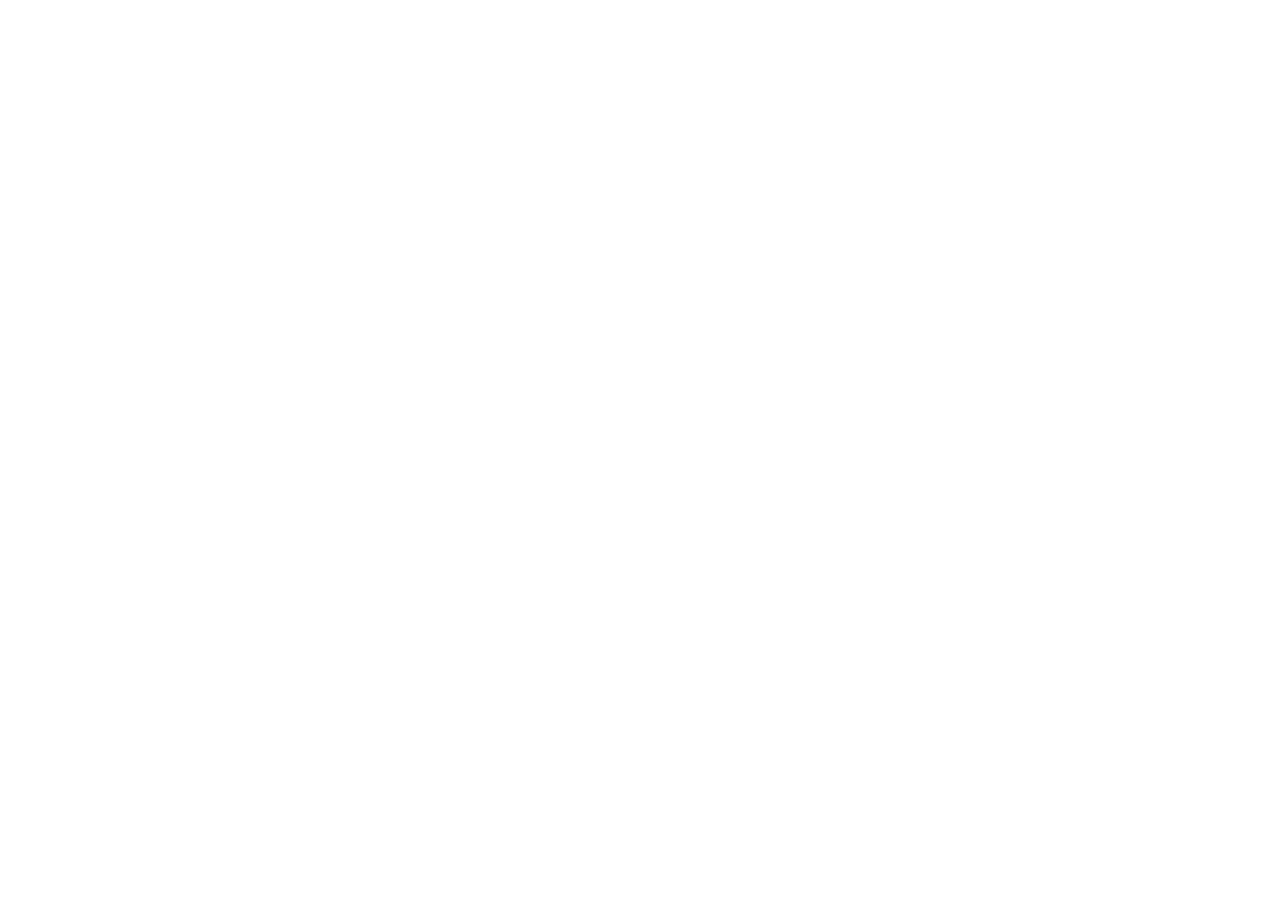
==== login.html @ 5b247525 "init project" ====
<!DOCTYPE html>
<html lang="en">
<head>
    <meta charset="UTF-8">
    <meta http-equiv="X-UA-Compatible" content="IE=edge">
    <meta name="viewport" content="width=device-width, initial-scale=1.0">
    <title>Document</title>
</head>
<body>
    
</body>
</html>
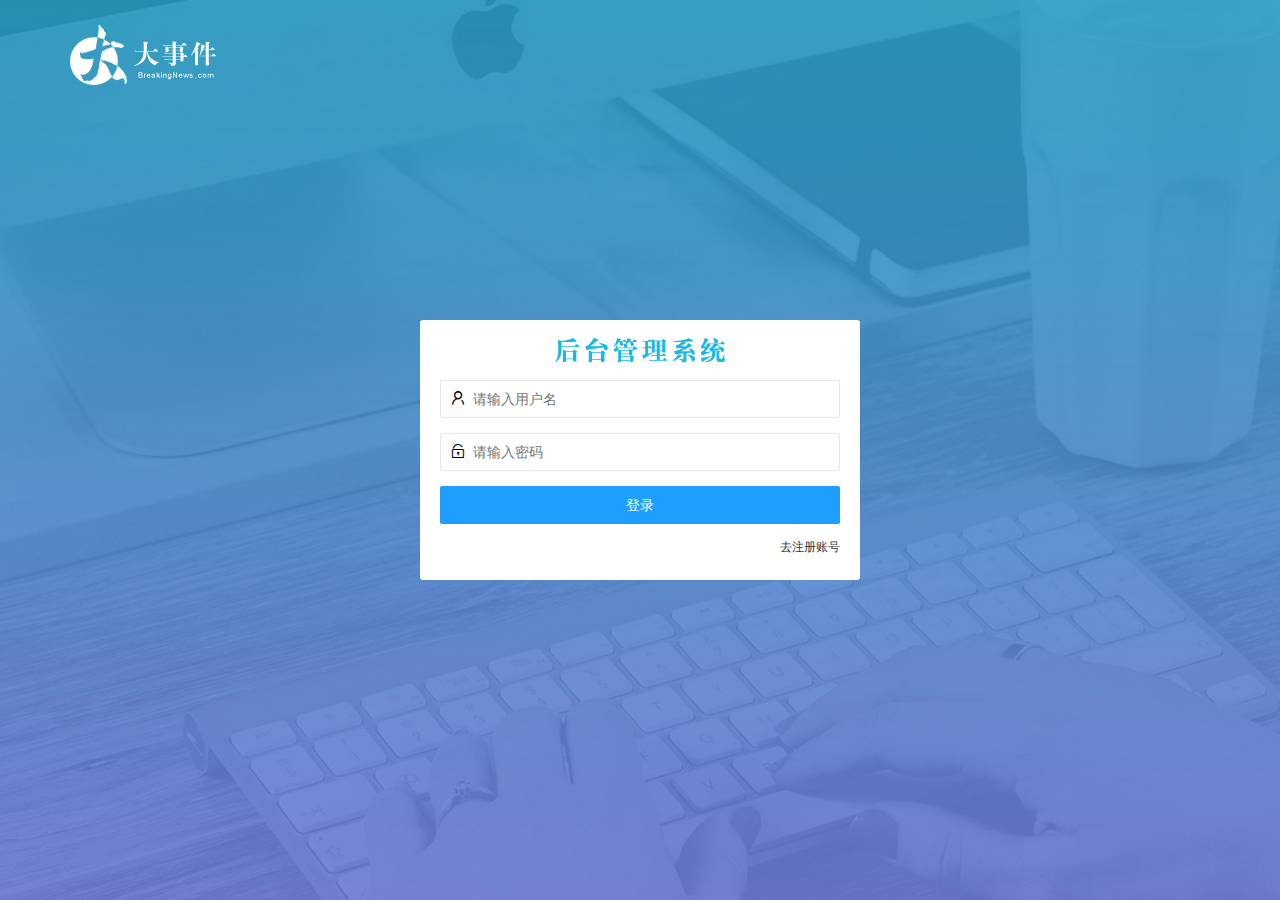
==== commit ec62b6b9: "完成了登录和注册功能" ====
--- a/login.html
+++ b/login.html
@@ -1,12 +1,89 @@
 <!DOCTYPE html>
 <html lang="en">
+
 <head>
     <meta charset="UTF-8">
     <meta http-equiv="X-UA-Compatible" content="IE=edge">
     <meta name="viewport" content="width=device-width, initial-scale=1.0">
-    <title>Document</title>
+    <title>大事件-登录/注册</title>
+    <!-- 导入 layUI的 的样式 -->
+    <link rel="stylesheet" href="./assets/lib/layui/css/layui.css">
+    <!-- 导入 自己的 的样式 -->
+    <link rel="stylesheet" href="./assets/css/login.css">
 </head>
+
 <body>
-    
-</body>
+    <!-- 头部的log区域 -->
+    <div class="layui-main">
+        <img src="./assets/images/logo.png" alt="" class="log" />
+    </div>
+
+    <!-- 登陆注册区域 -->
+    <div class="box-login">
+        <div class="title-log"></div>
+        <!-- 登入页面 -->
+        <div class="enter">
+            <!-- form表单 -->
+            <form class="layui-form" id="form_login">
+                <!-- 用户名 -->
+                <div class="layui-form-item">
+                    <i class="layui-icon layui-icon-username"></i>
+                    <input type="text" name="username" required lay-verify="required" placeholder="请输入用户名"
+                        autocomplete="off" class="layui-input" />
+                </div>
+                <!-- 密码 -->
+                <div class="layui-form-item">
+                    <i class="layui-icon layui-icon-password"></i>
+                    <input type="password" name="password" required lay-verify="required|pwd" placeholder="请输入密码"
+                        autocomplete="off" class="layui-input" />
+                </div>
+                <!-- 登录按钮 -->
+                <div class="layui-form-item">
+                    <!-- 注意：表单提交按钮和普通按钮的区别，就是 lay-submit 属性 -->
+                    <button class="layui-btn layui-btn-fluid layui-btn-normal" lay-submit>登录</button>
+                </div>
+                <div class="layui-form-item links">
+                    <a href="javascript:;" class="enter-a">去注册账号</a>
+                </div>
+            </form>
+
+        </div>
+        <!-- 注册页面 -->
+        <div class="register">
+            <!-- form表单 -->
+            <form class="layui-form" id="form-reg">
+                <div class="layui-form-item">
+                    <i class="layui-icon layui-icon-username"></i>
+                    <input type="text" name="username" required lay-verify="required" placeholder="请输入账号"
+                        autocomplete="off" class="layui-input">
+                </div>
+                <div class="layui-form-item">
+                    <i class="layui-icon layui-icon-password"></i>
+                    <input type="password" name="password" required lay-verify="required|pwd" placeholder="请输入密码"
+                        autocomplete="off" class="layui-input">
+                </div>
+                <div class="layui-form-item">
+                    <i class="layui-icon layui-icon-password"></i>
+                    <input type="password" name="repassword" required lay-verify="required|pwd|repwd" placeholder="再次输入密码"
+                        autocomplete="off" class="layui-input">
+                </div>
+                <div class="layui-form-item">
+                <!-- 注意：表单提交按钮和普通按钮的区别，就是 lay-submit 属性 -->
+                <button class="layui-btn layui-btn-fluid layui-btn-normal" lay-submit>注册</button>
+                </div>
+                <div class="layui-form-item links">
+                    <a href="javascript:;" class="register-a">去登录</a>
+                </div>
+            </form>
+        </div>
+    </div>
+    <!-- 引入 layUI.js -->
+    <script src="/assets/lib/layui/layui.all.js"></script>
+    <!-- 引入jquery.js -->
+    <script src="./assets/lib/jquery.js"></script>
+    <!-- 导入自己封装的 baseAPI.js -->
+    <script src="/assets/js/baseAPI.js"></script>
+    <!-- 引入自己的js文件 -->
+    <script src="./assets/js/login.js"></script>
+
 </html>--- a/assets/lib/layui/css/layui.css
+++ b/assets/lib/layui/css/layui.css
@@ -0,0 +1,2 @@
+/** layui-v2.5.5 MIT License By https://www.layui.com */
+ .layui-inline,img{display:inline-block;vertical-align:middle}h1,h2,h3,h4,h5,h6{font-weight:400}.layui-edge,.layui-header,.layui-inline,.layui-main{position:relative}.layui-body,.layui-edge,.layui-elip{overflow:hidden}.layui-btn,.layui-edge,.layui-inline,img{vertical-align:middle}.layui-btn,.layui-disabled,.layui-icon,.layui-unselect{-moz-user-select:none;-webkit-user-select:none;-ms-user-select:none}.layui-elip,.layui-form-checkbox span,.layui-form-pane .layui-form-label{text-overflow:ellipsis;white-space:nowrap}.layui-breadcrumb,.layui-tree-btnGroup{visibility:hidden}blockquote,body,button,dd,div,dl,dt,form,h1,h2,h3,h4,h5,h6,input,li,ol,p,pre,td,textarea,th,ul{margin:0;padding:0;-webkit-tap-highlight-color:rgba(0,0,0,0)}a:active,a:hover{outline:0}img{border:none}li{list-style:none}table{border-collapse:collapse;border-spacing:0}h4,h5,h6{font-size:100%}button,input,optgroup,option,select,textarea{font-family:inherit;font-size:inherit;font-style:inherit;font-weight:inherit;outline:0}pre{white-space:pre-wrap;white-space:-moz-pre-wrap;white-space:-pre-wrap;white-space:-o-pre-wrap;word-wrap:break-word}body{line-height:24px;font:14px Helvetica Neue,Helvetica,PingFang SC,Tahoma,Arial,sans-serif}hr{height:1px;margin:10px 0;border:0;clear:both}a{color:#333;text-decoration:none}a:hover{color:#777}a cite{font-style:normal;*cursor:pointer}.layui-border-box,.layui-border-box *{box-sizing:border-box}.layui-box,.layui-box *{box-sizing:content-box}.layui-clear{clear:both;*zoom:1}.layui-clear:after{content:'\20';clear:both;*zoom:1;display:block;height:0}.layui-inline{*display:inline;*zoom:1}.layui-edge{display:inline-block;width:0;height:0;border-width:6px;border-style:dashed;border-color:transparent}.layui-edge-top{top:-4px;border-bottom-color:#999;border-bottom-style:solid}.layui-edge-right{border-left-color:#999;border-left-style:solid}.layui-edge-bottom{top:2px;border-top-color:#999;border-top-style:solid}.layui-edge-left{border-right-color:#999;border-right-style:solid}.layui-disabled,.layui-disabled:hover{color:#d2d2d2!important;cursor:not-allowed!important}.layui-circle{border-radius:100%}.layui-show{display:block!important}.layui-hide{display:none!important}@font-face{font-family:layui-icon;src:url(../font/iconfont.eot?v=250);src:url(../font/iconfont.eot?v=250#iefix) format('embedded-opentype'),url(../font/iconfont.woff2?v=250) format('woff2'),url(../font/iconfont.woff?v=250) format('woff'),url(../font/iconfont.ttf?v=250) format('truetype'),url(../font/iconfont.svg?v=250#layui-icon) format('svg')}.layui-icon{font-family:layui-icon!important;font-size:16px;font-style:normal;-webkit-font-smoothing:antialiased;-moz-osx-font-smoothing:grayscale}.layui-icon-reply-fill:before{content:"\e611"}.layui-icon-set-fill:before{content:"\e614"}.layui-icon-menu-fill:before{content:"\e60f"}.layui-icon-search:before{content:"\e615"}.layui-icon-share:before{content:"\e641"}.layui-icon-set-sm:before{content:"\e620"}.layui-icon-engine:before{content:"\e628"}.layui-icon-close:before{content:"\1006"}.layui-icon-close-fill:before{content:"\1007"}.layui-icon-chart-screen:before{content:"\e629"}.layui-icon-star:before{content:"\e600"}.layui-icon-circle-dot:before{content:"\e617"}.layui-icon-chat:before{content:"\e606"}.layui-icon-release:before{content:"\e609"}.layui-icon-list:before{content:"\e60a"}.layui-icon-chart:before{content:"\e62c"}.layui-icon-ok-circle:before{content:"\1005"}.layui-icon-layim-theme:before{content:"\e61b"}.layui-icon-table:before{content:"\e62d"}.layui-icon-right:before{content:"\e602"}.layui-icon-left:before{content:"\e603"}.layui-icon-cart-simple:before{content:"\e698"}.layui-icon-face-cry:before{content:"\e69c"}.layui-icon-face-smile:before{content:"\e6af"}.layui-icon-survey:before{content:"\e6b2"}.layui-icon-tree:before{content:"\e62e"}.layui-icon-upload-circle:before{content:"\e62f"}.layui-icon-add-circle:before{content:"\e61f"}.layui-icon-download-circle:before{content:"\e601"}.layui-icon-templeate-1:before{content:"\e630"}.layui-icon-util:before{content:"\e631"}.layui-icon-face-surprised:before{content:"\e664"}.layui-icon-edit:before{content:"\e642"}.layui-icon-speaker:before{content:"\e645"}.layui-icon-down:before{content:"\e61a"}.layui-icon-file:before{content:"\e621"}.layui-icon-layouts:before{content:"\e632"}.layui-icon-rate-half:before{content:"\e6c9"}.layui-icon-add-circle-fine:before{content:"\e608"}.layui-icon-prev-circle:before{content:"\e633"}.layui-icon-read:before{content:"\e705"}.layui-icon-404:before{content:"\e61c"}.layui-icon-carousel:before{content:"\e634"}.layui-icon-help:before{content:"\e607"}.layui-icon-code-circle:before{content:"\e635"}.layui-icon-water:before{content:"\e636"}.layui-icon-username:before{content:"\e66f"}.layui-icon-find-fill:before{content:"\e670"}.layui-icon-about:before{content:"\e60b"}.layui-icon-location:before{content:"\e715"}.layui-icon-up:before{content:"\e619"}.layui-icon-pause:before{content:"\e651"}.layui-icon-date:before{content:"\e637"}.layui-icon-layim-uploadfile:before{content:"\e61d"}.layui-icon-delete:before{content:"\e640"}.layui-icon-play:before{content:"\e652"}.layui-icon-top:before{content:"\e604"}.layui-icon-friends:before{content:"\e612"}.layui-icon-refresh-3:before{content:"\e9aa"}.layui-icon-ok:before{content:"\e605"}.layui-icon-layer:before{content:"\e638"}.layui-icon-face-smile-fine:before{content:"\e60c"}.layui-icon-dollar:before{content:"\e659"}.layui-icon-group:before{content:"\e613"}.layui-icon-layim-download:before{content:"\e61e"}.layui-icon-picture-fine:before{content:"\e60d"}.layui-icon-link:before{content:"\e64c"}.layui-icon-diamond:before{content:"\e735"}.layui-icon-log:before{content:"\e60e"}.layui-icon-rate-solid:before{content:"\e67a"}.layui-icon-fonts-del:before{content:"\e64f"}.layui-icon-unlink:before{content:"\e64d"}.layui-icon-fonts-clear:before{content:"\e639"}.layui-icon-triangle-r:before{content:"\e623"}.layui-icon-circle:before{content:"\e63f"}.layui-icon-radio:before{content:"\e643"}.layui-icon-align-center:before{content:"\e647"}.layui-icon-align-right:before{content:"\e648"}.layui-icon-align-left:before{content:"\e649"}.layui-icon-loading-1:before{content:"\e63e"}.layui-icon-return:before{content:"\e65c"}.layui-icon-fonts-strong:before{content:"\e62b"}.layui-icon-upload:before{content:"\e67c"}.layui-icon-dialogue:before{content:"\e63a"}.layui-icon-video:before{content:"\e6ed"}.layui-icon-headset:before{content:"\e6fc"}.layui-icon-cellphone-fine:before{content:"\e63b"}.layui-icon-add-1:before{content:"\e654"}.layui-icon-face-smile-b:before{content:"\e650"}.layui-icon-fonts-html:before{content:"\e64b"}.layui-icon-form:before{content:"\e63c"}.layui-icon-cart:before{content:"\e657"}.layui-icon-camera-fill:before{content:"\e65d"}.layui-icon-tabs:before{content:"\e62a"}.layui-icon-fonts-code:before{content:"\e64e"}.layui-icon-fire:before{content:"\e756"}.layui-icon-set:before{content:"\e716"}.layui-icon-fonts-u:before{content:"\e646"}.layui-icon-triangle-d:before{content:"\e625"}.layui-icon-tips:before{content:"\e702"}.layui-icon-picture:before{content:"\e64a"}.layui-icon-more-vertical:before{content:"\e671"}.layui-icon-flag:before{content:"\e66c"}.layui-icon-loading:before{content:"\e63d"}.layui-icon-fonts-i:before{content:"\e644"}.layui-icon-refresh-1:before{content:"\e666"}.layui-icon-rmb:before{content:"\e65e"}.layui-icon-home:before{content:"\e68e"}.layui-icon-user:before{content:"\e770"}.layui-icon-notice:before{content:"\e667"}.layui-icon-login-weibo:before{content:"\e675"}.layui-icon-voice:before{content:"\e688"}.layui-icon-upload-drag:before{content:"\e681"}.layui-icon-login-qq:before{content:"\e676"}.layui-icon-snowflake:before{content:"\e6b1"}.layui-icon-file-b:before{content:"\e655"}.layui-icon-template:before{content:"\e663"}.layui-icon-auz:before{content:"\e672"}.layui-icon-console:before{content:"\e665"}.layui-icon-app:before{content:"\e653"}.layui-icon-prev:before{content:"\e65a"}.layui-icon-website:before{content:"\e7ae"}.layui-icon-next:before{content:"\e65b"}.layui-icon-component:before{content:"\e857"}.layui-icon-more:before{content:"\e65f"}.layui-icon-login-wechat:before{content:"\e677"}.layui-icon-shrink-right:before{content:"\e668"}.layui-icon-spread-left:before{content:"\e66b"}.layui-icon-camera:before{content:"\e660"}.layui-icon-note:before{content:"\e66e"}.layui-icon-refresh:before{content:"\e669"}.layui-icon-female:before{content:"\e661"}.layui-icon-male:before{content:"\e662"}.layui-icon-password:before{content:"\e673"}.layui-icon-senior:before{content:"\e674"}.layui-icon-theme:before{content:"\e66a"}.layui-icon-tread:before{content:"\e6c5"}.layui-icon-praise:before{content:"\e6c6"}.layui-icon-star-fill:before{content:"\e658"}.layui-icon-rate:before{content:"\e67b"}.layui-icon-template-1:before{content:"\e656"}.layui-icon-vercode:before{content:"\e679"}.layui-icon-cellphone:before{content:"\e678"}.layui-icon-screen-full:before{content:"\e622"}.layui-icon-screen-restore:before{content:"\e758"}.layui-icon-cols:before{content:"\e610"}.layui-icon-export:before{content:"\e67d"}.layui-icon-print:before{content:"\e66d"}.layui-icon-slider:before{content:"\e714"}.layui-icon-addition:before{content:"\e624"}.layui-icon-subtraction:before{content:"\e67e"}.layui-icon-service:before{content:"\e626"}.layui-icon-transfer:before{content:"\e691"}.layui-main{width:1140px;margin:0 auto}.layui-header{z-index:1000;height:60px}.layui-header a:hover{transition:all .5s;-webkit-transition:all .5s}.layui-side{position:fixed;left:0;top:0;bottom:0;z-index:999;width:200px;overflow-x:hidden}.layui-side-scroll{position:relative;width:220px;height:100%;overflow-x:hidden}.layui-body{position:absolute;left:200px;right:0;top:0;bottom:0;z-index:998;width:auto;overflow-y:auto;box-sizing:border-box}.layui-layout-body{overflow:hidden}.layui-layout-admin .layui-header{background-color:#23262E}.layui-layout-admin .layui-side{top:60px;width:200px;overflow-x:hidden}.layui-layout-admin .layui-body{position:fixed;top:60px;bottom:44px}.layui-layout-admin .layui-main{width:auto;margin:0 15px}.layui-layout-admin .layui-footer{position:fixed;left:200px;right:0;bottom:0;height:44px;line-height:44px;padding:0 15px;background-color:#eee}.layui-layout-admin .layui-logo{position:absolute;left:0;top:0;width:200px;height:100%;line-height:60px;text-align:center;color:#009688;font-size:16px}.layui-layout-admin .layui-header .layui-nav{background:0 0}.layui-layout-left{position:absolute!important;left:200px;top:0}.layui-layout-right{position:absolute!important;right:0;top:0}.layui-container{position:relative;margin:0 auto;padding:0 15px;box-sizing:border-box}.layui-fluid{position:relative;margin:0 auto;padding:0 15px}.layui-row:after,.layui-row:before{content:'';display:block;clear:both}.layui-col-lg1,.layui-col-lg10,.layui-col-lg11,.layui-col-lg12,.layui-col-lg2,.layui-col-lg3,.layui-col-lg4,.layui-col-lg5,.layui-col-lg6,.layui-col-lg7,.layui-col-lg8,.layui-col-lg9,.layui-col-md1,.layui-col-md10,.layui-col-md11,.layui-col-md12,.layui-col-md2,.layui-col-md3,.layui-col-md4,.layui-col-md5,.layui-col-md6,.layui-col-md7,.layui-col-md8,.layui-col-md9,.layui-col-sm1,.layui-col-sm10,.layui-col-sm11,.layui-col-sm12,.layui-col-sm2,.layui-col-sm3,.layui-col-sm4,.layui-col-sm5,.layui-col-sm6,.layui-col-sm7,.layui-col-sm8,.layui-col-sm9,.layui-col-xs1,.layui-col-xs10,.layui-col-xs11,.layui-col-xs12,.layui-col-xs2,.layui-col-xs3,.layui-col-xs4,.layui-col-xs5,.layui-col-xs6,.layui-col-xs7,.layui-col-xs8,.layui-col-xs9{position:relative;display:block;box-sizing:border-box}.layui-col-xs1,.layui-col-xs10,.layui-col-xs11,.layui-col-xs12,.layui-col-xs2,.layui-col-xs3,.layui-col-xs4,.layui-col-xs5,.layui-col-xs6,.layui-col-xs7,.layui-col-xs8,.layui-col-xs9{float:left}.layui-col-xs1{width:8.33333333%}.layui-col-xs2{width:16.66666667%}.layui-col-xs3{width:25%}.layui-col-xs4{width:33.33333333%}.layui-col-xs5{width:41.66666667%}.layui-col-xs6{width:50%}.layui-col-xs7{width:58.33333333%}.layui-col-xs8{width:66.66666667%}.layui-col-xs9{width:75%}.layui-col-xs10{width:83.33333333%}.layui-col-xs11{width:91.66666667%}.layui-col-xs12{width:100%}.layui-col-xs-offset1{margin-left:8.33333333%}.layui-col-xs-offset2{margin-left:16.66666667%}.layui-col-xs-offset3{margin-left:25%}.layui-col-xs-offset4{margin-left:33.33333333%}.layui-col-xs-offset5{margin-left:41.66666667%}.layui-col-xs-offset6{margin-left:50%}.layui-col-xs-offset7{margin-left:58.33333333%}.layui-col-xs-offset8{margin-left:66.66666667%}.layui-col-xs-offset9{margin-left:75%}.layui-col-xs-offset10{margin-left:83.33333333%}.layui-col-xs-offset11{margin-left:91.66666667%}.layui-col-xs-offset12{margin-left:100%}@media screen and (max-width:768px){.layui-hide-xs{display:none!important}.layui-show-xs-block{display:block!important}.layui-show-xs-inline{display:inline!important}.layui-show-xs-inline-block{display:inline-block!important}}@media screen and (min-width:768px){.layui-container{width:750px}.layui-hide-sm{display:none!important}.layui-show-sm-block{display:block!important}.layui-show-sm-inline{display:inline!important}.layui-show-sm-inline-block{display:inline-block!important}.layui-col-sm1,.layui-col-sm10,.layui-col-sm11,.layui-col-sm12,.layui-col-sm2,.layui-col-sm3,.layui-col-sm4,.layui-col-sm5,.layui-col-sm6,.layui-col-sm7,.layui-col-sm8,.layui-col-sm9{float:left}.layui-col-sm1{width:8.33333333%}.layui-col-sm2{width:16.66666667%}.layui-col-sm3{width:25%}.layui-col-sm4{width:33.33333333%}.layui-col-sm5{width:41.66666667%}.layui-col-sm6{width:50%}.layui-col-sm7{width:58.33333333%}.layui-col-sm8{width:66.66666667%}.layui-col-sm9{width:75%}.layui-col-sm10{width:83.33333333%}.layui-col-sm11{width:91.66666667%}.layui-col-sm12{width:100%}.layui-col-sm-offset1{margin-left:8.33333333%}.layui-col-sm-offset2{margin-left:16.66666667%}.layui-col-sm-offset3{margin-left:25%}.layui-col-sm-offset4{margin-left:33.33333333%}.layui-col-sm-offset5{margin-left:41.66666667%}.layui-col-sm-offset6{margin-left:50%}.layui-col-sm-offset7{margin-left:58.33333333%}.layui-col-sm-offset8{margin-left:66.66666667%}.layui-col-sm-offset9{margin-left:75%}.layui-col-sm-offset10{margin-left:83.33333333%}.layui-col-sm-offset11{margin-left:91.66666667%}.layui-col-sm-offset12{margin-left:100%}}@media screen and (min-width:992px){.layui-container{width:970px}.layui-hide-md{display:none!important}.layui-show-md-block{display:block!important}.layui-show-md-inline{display:inline!important}.layui-show-md-inline-block{display:inline-block!important}.layui-col-md1,.layui-col-md10,.layui-col-md11,.layui-col-md12,.layui-col-md2,.layui-col-md3,.layui-col-md4,.layui-col-md5,.layui-col-md6,.layui-col-md7,.layui-col-md8,.layui-col-md9{float:left}.layui-col-md1{width:8.33333333%}.layui-col-md2{width:16.66666667%}.layui-col-md3{width:25%}.layui-col-md4{width:33.33333333%}.layui-col-md5{width:41.66666667%}.layui-col-md6{width:50%}.layui-col-md7{width:58.33333333%}.layui-col-md8{width:66.66666667%}.layui-col-md9{width:75%}.layui-col-md10{width:83.33333333%}.layui-col-md11{width:91.66666667%}.layui-col-md12{width:100%}.layui-col-md-offset1{margin-left:8.33333333%}.layui-col-md-offset2{margin-left:16.66666667%}.layui-col-md-offset3{margin-left:25%}.layui-col-md-offset4{margin-left:33.33333333%}.layui-col-md-offset5{margin-left:41.66666667%}.layui-col-md-offset6{margin-left:50%}.layui-col-md-offset7{margin-left:58.33333333%}.layui-col-md-offset8{margin-left:66.66666667%}.layui-col-md-offset9{margin-left:75%}.layui-col-md-offset10{margin-left:83.33333333%}.layui-col-md-offset11{margin-left:91.66666667%}.layui-col-md-offset12{margin-left:100%}}@media screen and (min-width:1200px){.layui-container{width:1170px}.layui-hide-lg{display:none!important}.layui-show-lg-block{display:block!important}.layui-show-lg-inline{display:inline!important}.layui-show-lg-inline-block{display:inline-block!important}.layui-col-lg1,.layui-col-lg10,.layui-col-lg11,.layui-col-lg12,.layui-col-lg2,.layui-col-lg3,.layui-col-lg4,.layui-col-lg5,.layui-col-lg6,.layui-col-lg7,.layui-col-lg8,.layui-col-lg9{float:left}.layui-col-lg1{width:8.33333333%}.layui-col-lg2{width:16.66666667%}.layui-col-lg3{width:25%}.layui-col-lg4{width:33.33333333%}.layui-col-lg5{width:41.66666667%}.layui-col-lg6{width:50%}.layui-col-lg7{width:58.33333333%}.layui-col-lg8{width:66.66666667%}.layui-col-lg9{width:75%}.layui-col-lg10{width:83.33333333%}.layui-col-lg11{width:91.66666667%}.layui-col-lg12{width:100%}.layui-col-lg-offset1{margin-left:8.33333333%}.layui-col-lg-offset2{margin-left:16.66666667%}.layui-col-lg-offset3{margin-left:25%}.layui-col-lg-offset4{margin-left:33.33333333%}.layui-col-lg-offset5{margin-left:41.66666667%}.layui-col-lg-offset6{margin-left:50%}.layui-col-lg-offset7{margin-left:58.33333333%}.layui-col-lg-offset8{margin-left:66.66666667%}.layui-col-lg-offset9{margin-left:75%}.layui-col-lg-offset10{margin-left:83.33333333%}.layui-col-lg-offset11{margin-left:91.66666667%}.layui-col-lg-offset12{margin-left:100%}}.layui-col-space1{margin:-.5px}.layui-col-space1>*{padding:.5px}.layui-col-space3{margin:-1.5px}.layui-col-space3>*{padding:1.5px}.layui-col-space5{margin:-2.5px}.layui-col-space5>*{padding:2.5px}.layui-col-space8{margin:-3.5px}.layui-col-space8>*{padding:3.5px}.layui-col-space10{margin:-5px}.layui-col-space10>*{padding:5px}.layui-col-space12{margin:-6px}.layui-col-space12>*{padding:6px}.layui-col-space15{margin:-7.5px}.layui-col-space15>*{padding:7.5px}.layui-col-space18{margin:-9px}.layui-col-space18>*{padding:9px}.layui-col-space20{margin:-10px}.layui-col-space20>*{padding:10px}.layui-col-space22{margin:-11px}.layui-col-space22>*{padding:11px}.layui-col-space25{margin:-12.5px}.layui-col-space25>*{padding:12.5px}.layui-col-space30{margin:-15px}.layui-col-space30>*{padding:15px}.layui-btn,.layui-input,.layui-select,.layui-textarea,.layui-upload-button{outline:0;-webkit-appearance:none;transition:all .3s;-webkit-transition:all .3s;box-sizing:border-box}.layui-elem-quote{margin-bottom:10px;padding:15px;line-height:22px;border-left:5px solid #009688;border-radius:0 2px 2px 0;background-color:#f2f2f2}.layui-quote-nm{border-style:solid;border-width:1px 1px 1px 5px;background:0 0}.layui-elem-field{margin-bottom:10px;padding:0;border-width:1px;border-style:solid}.layui-elem-field legend{margin-left:20px;padding:0 10px;font-size:20px;font-weight:300}.layui-field-title{margin:10px 0 20px;border-width:1px 0 0}.layui-field-box{padding:10px 15px}.layui-field-title .layui-field-box{padding:10px 0}.layui-progress{position:relative;height:6px;border-radius:20px;background-color:#e2e2e2}.layui-progress-bar{position:absolute;left:0;top:0;width:0;max-width:100%;height:6px;border-radius:20px;text-align:right;background-color:#5FB878;transition:all .3s;-webkit-transition:all .3s}.layui-progress-big,.layui-progress-big .layui-progress-bar{height:18px;line-height:18px}.layui-progress-text{position:relative;top:-20px;line-height:18px;font-size:12px;color:#666}.layui-progress-big .layui-progress-text{position:static;padding:0 10px;color:#fff}.layui-collapse{border-width:1px;border-style:solid;border-radius:2px}.layui-colla-content,.layui-colla-item{border-top-width:1px;border-top-style:solid}.layui-colla-item:first-child{border-top:none}.layui-colla-title{position:relative;height:42px;line-height:42px;padding:0 15px 0 35px;color:#333;background-color:#f2f2f2;cursor:pointer;font-size:14px;overflow:hidden}.layui-colla-content{display:none;padding:10px 15px;line-height:22px;color:#666}.layui-colla-icon{position:absolute;left:15px;top:0;font-size:14px}.layui-card{margin-bottom:15px;border-radius:2px;background-color:#fff;box-shadow:0 1px 2px 0 rgba(0,0,0,.05)}.layui-card:last-child{margin-bottom:0}.layui-card-header{position:relative;height:42px;line-height:42px;padding:0 15px;border-bottom:1px solid #f6f6f6;color:#333;border-radius:2px 2px 0 0;font-size:14px}.layui-bg-black,.layui-bg-blue,.layui-bg-cyan,.layui-bg-green,.layui-bg-orange,.layui-bg-red{color:#fff!important}.layui-card-body{position:relative;padding:10px 15px;line-height:24px}.layui-card-body[pad15]{padding:15px}.layui-card-body[pad20]{padding:20px}.layui-card-body .layui-table{margin:5px 0}.layui-card .layui-tab{margin:0}.layui-panel-window{position:relative;padding:15px;border-radius:0;border-top:5px solid #E6E6E6;background-color:#fff}.layui-auxiliar-moving{position:fixed;left:0;right:0;top:0;bottom:0;width:100%;height:100%;background:0 0;z-index:9999999999}.layui-form-label,.layui-form-mid,.layui-form-select,.layui-input-block,.layui-input-inline,.layui-textarea{position:relative}.layui-bg-red{background-color:#FF5722!important}.layui-bg-orange{background-color:#FFB800!important}.layui-bg-green{background-color:#009688!important}.layui-bg-cyan{background-color:#2F4056!important}.layui-bg-blue{background-color:#1E9FFF!important}.layui-bg-black{background-color:#393D49!important}.layui-bg-gray{background-color:#eee!important;color:#666!important}.layui-badge-rim,.layui-colla-content,.layui-colla-item,.layui-collapse,.layui-elem-field,.layui-form-pane .layui-form-item[pane],.layui-form-pane .layui-form-label,.layui-input,.layui-layedit,.layui-layedit-tool,.layui-quote-nm,.layui-select,.layui-tab-bar,.layui-tab-card,.layui-tab-title,.layui-tab-title .layui-this:after,.layui-textarea{border-color:#e6e6e6}.layui-timeline-item:before,hr{background-color:#e6e6e6}.layui-text{line-height:22px;font-size:14px;color:#666}.layui-text h1,.layui-text h2,.layui-text h3{font-weight:500;color:#333}.layui-text h1{font-size:30px}.layui-text h2{font-size:24px}.layui-text h3{font-size:18px}.layui-text a:not(.layui-btn){color:#01AAED}.layui-text a:not(.layui-btn):hover{text-decoration:underline}.layui-text ul{padding:5px 0 5px 15px}.layui-text ul li{margin-top:5px;list-style-type:disc}.layui-text em,.layui-word-aux{color:#999!important;padding:0 5px!important}.layui-btn{display:inline-block;height:38px;line-height:38px;padding:0 18px;background-color:#009688;color:#fff;white-space:nowrap;text-align:center;font-size:14px;border:none;border-radius:2px;cursor:pointer}.layui-btn:hover{opacity:.8;filter:alpha(opacity=80);color:#fff}.layui-btn:active{opacity:1;filter:alpha(opacity=100)}.layui-btn+.layui-btn{margin-left:10px}.layui-btn-container{font-size:0}.layui-btn-container .layui-btn{margin-right:10px;margin-bottom:10px}.layui-btn-container .layui-btn+.layui-btn{margin-left:0}.layui-table .layui-btn-container .layui-btn{margin-bottom:9px}.layui-btn-radius{border-radius:100px}.layui-btn .layui-icon{margin-right:3px;font-size:18px;vertical-align:bottom;vertical-align:middle\9}.layui-btn-primary{border:1px solid #C9C9C9;background-color:#fff;color:#555}.layui-btn-primary:hover{border-color:#009688;color:#333}.layui-btn-normal{background-color:#1E9FFF}.layui-btn-warm{background-color:#FFB800}.layui-btn-danger{background-color:#FF5722}.layui-btn-checked{background-color:#5FB878}.layui-btn-disabled,.layui-btn-disabled:active,.layui-btn-disabled:hover{border:1px solid #e6e6e6;background-color:#FBFBFB;color:#C9C9C9;cursor:not-allowed;opacity:1}.layui-btn-lg{height:44px;line-height:44px;padding:0 25px;font-size:16px}.layui-btn-sm{height:30px;line-height:30px;padding:0 10px;font-size:12px}.layui-btn-sm i{font-size:16px!important}.layui-btn-xs{height:22px;line-height:22px;padding:0 5px;font-size:12px}.layui-btn-xs i{font-size:14px!important}.layui-btn-group{display:inline-block;vertical-align:middle;font-size:0}.layui-btn-group .layui-btn{margin-left:0!important;margin-right:0!important;border-left:1px solid rgba(255,255,255,.5);border-radius:0}.layui-btn-group .layui-btn-primary{border-left:none}.layui-btn-group .layui-btn-primary:hover{border-color:#C9C9C9;color:#009688}.layui-btn-group .layui-btn:first-child{border-left:none;border-radius:2px 0 0 2px}.layui-btn-group .layui-btn-primary:first-child{border-left:1px solid #c9c9c9}.layui-btn-group .layui-btn:last-child{border-radius:0 2px 2px 0}.layui-btn-group .layui-btn+.layui-btn{margin-left:0}.layui-btn-group+.layui-btn-group{margin-left:10px}.layui-btn-fluid{width:100%}.layui-input,.layui-select,.layui-textarea{height:38px;line-height:1.3;line-height:38px\9;border-width:1px;border-style:solid;background-color:#fff;border-radius:2px}.layui-input::-webkit-input-placeholder,.layui-select::-webkit-input-placeholder,.layui-textarea::-webkit-input-placeholder{line-height:1.3}.layui-input,.layui-textarea{display:block;width:100%;padding-left:10px}.layui-input:hover,.layui-textarea:hover{border-color:#D2D2D2!important}.layui-input:focus,.layui-textarea:focus{border-color:#C9C9C9!important}.layui-textarea{min-height:100px;height:auto;line-height:20px;padding:6px 10px;resize:vertical}.layui-select{padding:0 10px}.layui-form input[type=checkbox],.layui-form input[type=radio],.layui-form select{display:none}.layui-form [lay-ignore]{display:initial}.layui-form-item{margin-bottom:15px;clear:both;*zoom:1}.layui-form-item:after{content:'\20';clear:both;*zoom:1;display:block;height:0}.layui-form-label{float:left;display:block;padding:9px 15px;width:80px;font-weight:400;line-height:20px;text-align:right}.layui-form-label-col{display:block;float:none;padding:9px 0;line-height:20px;text-align:left}.layui-form-item .layui-inline{margin-bottom:5px;margin-right:10px}.layui-input-block{margin-left:110px;min-height:36px}.layui-input-inline{display:inline-block;vertical-align:middle}.layui-form-item .layui-input-inline{float:left;width:190px;margin-right:10px}.layui-form-text .layui-input-inline{width:auto}.layui-form-mid{float:left;display:block;padding:9px 0!important;line-height:20px;margin-right:10px}.layui-form-danger+.layui-form-select .layui-input,.layui-form-danger:focus{border-color:#FF5722!important}.layui-form-select .layui-input{padding-right:30px;cursor:pointer}.layui-form-select .layui-edge{position:absolute;right:10px;top:50%;margin-top:-3px;cursor:pointer;border-width:6px;border-top-color:#c2c2c2;border-top-style:solid;transition:all .3s;-webkit-transition:all .3s}.layui-form-select dl{display:none;position:absolute;left:0;top:42px;padding:5px 0;z-index:899;min-width:100%;border:1px solid #d2d2d2;max-height:300px;overflow-y:auto;background-color:#fff;border-radius:2px;box-shadow:0 2px 4px rgba(0,0,0,.12);box-sizing:border-box}.layui-form-select dl dd,.layui-form-select dl dt{padding:0 10px;line-height:36px;white-space:nowrap;overflow:hidden;text-overflow:ellipsis}.layui-form-select dl dt{font-size:12px;color:#999}.layui-form-select dl dd{cursor:pointer}.layui-form-select dl dd:hover{background-color:#f2f2f2;-webkit-transition:.5s all;transition:.5s all}.layui-form-select .layui-select-group dd{padding-left:20px}.layui-form-select dl dd.layui-select-tips{padding-left:10px!important;color:#999}.layui-form-select dl dd.layui-this{background-color:#5FB878;color:#fff}.layui-form-checkbox,.layui-form-select dl dd.layui-disabled{background-color:#fff}.layui-form-selected dl{display:block}.layui-form-checkbox,.layui-form-checkbox *,.layui-form-switch{display:inline-block;vertical-align:middle}.layui-form-selected .layui-edge{margin-top:-9px;-webkit-transform:rotate(180deg);transform:rotate(180deg);margin-top:-3px\9}:root .layui-form-selected .layui-edge{margin-top:-9px\0/IE9}.layui-form-selectup dl{top:auto;bottom:42px}.layui-select-none{margin:5px 0;text-align:center;color:#999}.layui-select-disabled .layui-disabled{border-color:#eee!important}.layui-select-disabled .layui-edge{border-top-color:#d2d2d2}.layui-form-checkbox{position:relative;height:30px;line-height:30px;margin-right:10px;padding-right:30px;cursor:pointer;font-size:0;-webkit-transition:.1s linear;transition:.1s linear;box-sizing:border-box}.layui-form-checkbox span{padding:0 10px;height:100%;font-size:14px;border-radius:2px 0 0 2px;background-color:#d2d2d2;color:#fff;overflow:hidden}.layui-form-checkbox:hover span{background-color:#c2c2c2}.layui-form-checkbox i{position:absolute;right:0;top:0;width:30px;height:28px;border:1px solid #d2d2d2;border-left:none;border-radius:0 2px 2px 0;color:#fff;font-size:20px;text-align:center}.layui-form-checkbox:hover i{border-color:#c2c2c2;color:#c2c2c2}.layui-form-checked,.layui-form-checked:hover{border-color:#5FB878}.layui-form-checked span,.layui-form-checked:hover span{background-color:#5FB878}.layui-form-checked i,.layui-form-checked:hover i{color:#5FB878}.layui-form-item .layui-form-checkbox{margin-top:4px}.layui-form-checkbox[lay-skin=primary]{height:auto!important;line-height:normal!important;min-width:18px;min-height:18px;border:none!important;margin-right:0;padding-left:28px;padding-right:0;background:0 0}.layui-form-checkbox[lay-skin=primary] span{padding-left:0;padding-right:15px;line-height:18px;background:0 0;color:#666}.layui-form-checkbox[lay-skin=primary] i{right:auto;left:0;width:16px;height:16px;line-height:16px;border:1px solid #d2d2d2;font-size:12px;border-radius:2px;background-color:#fff;-webkit-transition:.1s linear;transition:.1s linear}.layui-form-checkbox[lay-skin=primary]:hover i{border-color:#5FB878;color:#fff}.layui-form-checked[lay-skin=primary] i{border-color:#5FB878!important;background-color:#5FB878;color:#fff}.layui-checkbox-disbaled[lay-skin=primary] span{background:0 0!important;color:#c2c2c2}.layui-checkbox-disbaled[lay-skin=primary]:hover i{border-color:#d2d2d2}.layui-form-item .layui-form-checkbox[lay-skin=primary]{margin-top:10px}.layui-form-switch{position:relative;height:22px;line-height:22px;min-width:35px;padding:0 5px;margin-top:8px;border:1px solid #d2d2d2;border-radius:20px;cursor:pointer;background-color:#fff;-webkit-transition:.1s linear;transition:.1s linear}.layui-form-switch i{position:absolute;left:5px;top:3px;width:16px;height:16px;border-radius:20px;background-color:#d2d2d2;-webkit-transition:.1s linear;transition:.1s linear}.layui-form-switch em{position:relative;top:0;width:25px;margin-left:21px;padding:0!important;text-align:center!important;color:#999!important;font-style:normal!important;font-size:12px}.layui-form-onswitch{border-color:#5FB878;background-color:#5FB878}.layui-checkbox-disbaled,.layui-checkbox-disbaled i{border-color:#e2e2e2!important}.layui-form-onswitch i{left:100%;margin-left:-21px;background-color:#fff}.layui-form-onswitch em{margin-left:5px;margin-right:21px;color:#fff!important}.layui-checkbox-disbaled span{background-color:#e2e2e2!important}.layui-checkbox-disbaled:hover i{color:#fff!important}[lay-radio]{display:none}.layui-form-radio,.layui-form-radio *{display:inline-block;vertical-align:middle}.layui-form-radio{line-height:28px;margin:6px 10px 0 0;padding-right:10px;cursor:pointer;font-size:0}.layui-form-radio *{font-size:14px}.layui-form-radio>i{margin-right:8px;font-size:22px;color:#c2c2c2}.layui-form-radio>i:hover,.layui-form-radioed>i{color:#5FB878}.layui-radio-disbaled>i{color:#e2e2e2!important}.layui-form-pane .layui-form-label{width:110px;padding:8px 15px;height:38px;line-height:20px;border-width:1px;border-style:solid;border-radius:2px 0 0 2px;text-align:center;background-color:#FBFBFB;overflow:hidden;box-sizing:border-box}.layui-form-pane .layui-input-inline{margin-left:-1px}.layui-form-pane .layui-input-block{margin-left:110px;left:-1px}.layui-form-pane .layui-input{border-radius:0 2px 2px 0}.layui-form-pane .layui-form-text .layui-form-label{float:none;width:100%;border-radius:2px;box-sizing:border-box;text-align:left}.layui-form-pane .layui-form-text .layui-input-inline{display:block;margin:0;top:-1px;clear:both}.layui-form-pane .layui-form-text .layui-input-block{margin:0;left:0;top:-1px}.layui-form-pane .layui-form-text .layui-textarea{min-height:100px;border-radius:0 0 2px 2px}.layui-form-pane .layui-form-checkbox{margin:4px 0 4px 10px}.layui-form-pane .layui-form-radio,.layui-form-pane .layui-form-switch{margin-top:6px;margin-left:10px}.layui-form-pane .layui-form-item[pane]{position:relative;border-width:1px;border-style:solid}.layui-form-pane .layui-form-item[pane] .layui-form-label{position:absolute;left:0;top:0;height:100%;border-width:0 1px 0 0}.layui-form-pane .layui-form-item[pane] .layui-input-inline{margin-left:110px}@media screen and (max-width:450px){.layui-form-item .layui-form-label{text-overflow:ellipsis;overflow:hidden;white-space:nowrap}.layui-form-item .layui-inline{display:block;margin-right:0;margin-bottom:20px;clear:both}.layui-form-item .layui-inline:after{content:'\20';clear:both;display:block;height:0}.layui-form-item .layui-input-inline{display:block;float:none;left:-3px;width:auto;margin:0 0 10px 112px}.layui-form-item .layui-input-inline+.layui-form-mid{margin-left:110px;top:-5px;padding:0}.layui-form-item .layui-form-checkbox{margin-right:5px;margin-bottom:5px}}.layui-layedit{border-width:1px;border-style:solid;border-radius:2px}.layui-layedit-tool{padding:3px 5px;border-bottom-width:1px;border-bottom-style:solid;font-size:0}.layedit-tool-fixed{position:fixed;top:0;border-top:1px solid #e2e2e2}.layui-layedit-tool .layedit-tool-mid,.layui-layedit-tool .layui-icon{display:inline-block;vertical-align:middle;text-align:center;font-size:14px}.layui-layedit-tool .layui-icon{position:relative;width:32px;height:30px;line-height:30px;margin:3px 5px;color:#777;cursor:pointer;border-radius:2px}.layui-layedit-tool .layui-icon:hover{color:#393D49}.layui-layedit-tool .layui-icon:active{color:#000}.layui-layedit-tool .layedit-tool-active{background-color:#e2e2e2;color:#000}.layui-layedit-tool .layui-disabled,.layui-layedit-tool .layui-disabled:hover{color:#d2d2d2;cursor:not-allowed}.layui-layedit-tool .layedit-tool-mid{width:1px;height:18px;margin:0 10px;background-color:#d2d2d2}.layedit-tool-html{width:50px!important;font-size:30px!important}.layedit-tool-b,.layedit-tool-code,.layedit-tool-help{font-size:16px!important}.layedit-tool-d,.layedit-tool-face,.layedit-tool-image,.layedit-tool-unlink{font-size:18px!important}.layedit-tool-image input{position:absolute;font-size:0;left:0;top:0;width:100%;height:100%;opacity:.01;filter:Alpha(opacity=1);cursor:pointer}.layui-layedit-iframe iframe{display:block;width:100%}#LAY_layedit_code{overflow:hidden}.layui-laypage{display:inline-block;*display:inline;*zoom:1;vertical-align:middle;margin:10px 0;font-size:0}.layui-laypage>a:first-child,.layui-laypage>a:first-child em{border-radius:2px 0 0 2px}.layui-laypage>a:last-child,.layui-laypage>a:last-child em{border-radius:0 2px 2px 0}.layui-laypage>:first-child{margin-left:0!important}.layui-laypage>:last-child{margin-right:0!important}.layui-laypage a,.layui-laypage button,.layui-laypage input,.layui-laypage select,.layui-laypage span{border:1px solid #e2e2e2}.layui-laypage a,.layui-laypage span{display:inline-block;*display:inline;*zoom:1;vertical-align:middle;padding:0 15px;height:28px;line-height:28px;margin:0 -1px 5px 0;background-color:#fff;color:#333;font-size:12px}.layui-flow-more a *,.layui-laypage input,.layui-table-view select[lay-ignore]{display:inline-block}.layui-laypage a:hover{color:#009688}.layui-laypage em{font-style:normal}.layui-laypage .layui-laypage-spr{color:#999;font-weight:700}.layui-laypage a{text-decoration:none}.layui-laypage .layui-laypage-curr{position:relative}.layui-laypage .layui-laypage-curr em{position:relative;color:#fff}.layui-laypage .layui-laypage-curr .layui-laypage-em{position:absolute;left:-1px;top:-1px;padding:1px;width:100%;height:100%;background-color:#009688}.layui-laypage-em{border-radius:2px}.layui-laypage-next em,.layui-laypage-prev em{font-family:Sim sun;font-size:16px}.layui-laypage .layui-laypage-count,.layui-laypage .layui-laypage-limits,.layui-laypage .layui-laypage-refresh,.layui-laypage .layui-laypage-skip{margin-left:10px;margin-right:10px;padding:0;border:none}.layui-laypage .layui-laypage-limits,.layui-laypage .layui-laypage-refresh{vertical-align:top}.layui-laypage .layui-laypage-refresh i{font-size:18px;cursor:pointer}.layui-laypage select{height:22px;padding:3px;border-radius:2px;cursor:pointer}.layui-laypage .layui-laypage-skip{height:30px;line-height:30px;color:#999}.layui-laypage button,.layui-laypage input{height:30px;line-height:30px;border-radius:2px;vertical-align:top;background-color:#fff;box-sizing:border-box}.layui-laypage input{width:40px;margin:0 10px;padding:0 3px;text-align:center}.layui-laypage input:focus,.layui-laypage select:focus{border-color:#009688!important}.layui-laypage button{margin-left:10px;padding:0 10px;cursor:pointer}.layui-table,.layui-table-view{margin:10px 0}.layui-flow-more{margin:10px 0;text-align:center;color:#999;font-size:14px}.layui-flow-more a{height:32px;line-height:32px}.layui-flow-more a *{vertical-align:top}.layui-flow-more a cite{padding:0 20px;border-radius:3px;background-color:#eee;color:#333;font-style:normal}.layui-flow-more a cite:hover{opacity:.8}.layui-flow-more a i{font-size:30px;color:#737383}.layui-table{width:100%;background-color:#fff;color:#666}.layui-table tr{transition:all .3s;-webkit-transition:all .3s}.layui-table th{text-align:left;font-weight:400}.layui-table tbody tr:hover,.layui-table thead tr,.layui-table-click,.layui-table-header,.layui-table-hover,.layui-table-mend,.layui-table-patch,.layui-table-tool,.layui-table-total,.layui-table-total tr,.layui-table[lay-even] tr:nth-child(even){background-color:#f2f2f2}.layui-table td,.layui-table th,.layui-table-col-set,.layui-table-fixed-r,.layui-table-grid-down,.layui-table-header,.layui-table-page,.layui-table-tips-main,.layui-table-tool,.layui-table-total,.layui-table-view,.layui-table[lay-skin=line],.layui-table[lay-skin=row]{border-width:1px;border-style:solid;border-color:#e6e6e6}.layui-table td,.layui-table th{position:relative;padding:9px 15px;min-height:20px;line-height:20px;font-size:14px}.layui-table[lay-skin=line] td,.layui-table[lay-skin=line] th{border-width:0 0 1px}.layui-table[lay-skin=row] td,.layui-table[lay-skin=row] th{border-width:0 1px 0 0}.layui-table[lay-skin=nob] td,.layui-table[lay-skin=nob] th{border:none}.layui-table img{max-width:100px}.layui-table[lay-size=lg] td,.layui-table[lay-size=lg] th{padding:15px 30px}.layui-table-view .layui-table[lay-size=lg] .layui-table-cell{height:40px;line-height:40px}.layui-table[lay-size=sm] td,.layui-table[lay-size=sm] th{font-size:12px;padding:5px 10px}.layui-table-view .layui-table[lay-size=sm] .layui-table-cell{height:20px;line-height:20px}.layui-table[lay-data]{display:none}.layui-table-box{position:relative;overflow:hidden}.layui-table-view .layui-table{position:relative;width:auto;margin:0}.layui-table-view .layui-table[lay-skin=line]{border-width:0 1px 0 0}.layui-table-view .layui-table[lay-skin=row]{border-width:0 0 1px}.layui-table-view .layui-table td,.layui-table-view .layui-table th{padding:5px 0;border-top:none;border-left:none}.layui-table-view .layui-table th.layui-unselect .layui-table-cell span{cursor:pointer}.layui-table-view .layui-table td{cursor:default}.layui-table-view .layui-table td[data-edit=text]{cursor:text}.layui-table-view .layui-form-checkbox[lay-skin=primary] i{width:18px;height:18px}.layui-table-view .layui-form-radio{line-height:0;padding:0}.layui-table-view .layui-form-radio>i{margin:0;font-size:20px}.layui-table-init{position:absolute;left:0;top:0;width:100%;height:100%;text-align:center;z-index:110}.layui-table-init .layui-icon{position:absolute;left:50%;top:50%;margin:-15px 0 0 -15px;font-size:30px;color:#c2c2c2}.layui-table-header{border-width:0 0 1px;overflow:hidden}.layui-table-header .layui-table{margin-bottom:-1px}.layui-table-tool .layui-inline[lay-event]{position:relative;width:26px;height:26px;padding:5px;line-height:16px;margin-right:10px;text-align:center;color:#333;border:1px solid #ccc;cursor:pointer;-webkit-transition:.5s all;transition:.5s all}.layui-table-tool .layui-inline[lay-event]:hover{border:1px solid #999}.layui-table-tool-temp{padding-right:120px}.layui-table-tool-self{position:absolute;right:17px;top:10px}.layui-table-tool .layui-table-tool-self .layui-inline[lay-event]{margin:0 0 0 10px}.layui-table-tool-panel{position:absolute;top:29px;left:-1px;padding:5px 0;min-width:150px;min-height:40px;border:1px solid #d2d2d2;text-align:left;overflow-y:auto;background-color:#fff;box-shadow:0 2px 4px rgba(0,0,0,.12)}.layui-table-cell,.layui-table-tool-panel li{overflow:hidden;text-overflow:ellipsis;white-space:nowrap}.layui-table-tool-panel li{padding:0 10px;line-height:30px;-webkit-transition:.5s all;transition:.5s all}.layui-table-tool-panel li .layui-form-checkbox[lay-skin=primary]{width:100%;padding-left:28px}.layui-table-tool-panel li:hover{background-color:#f2f2f2}.layui-table-tool-panel li .layui-form-checkbox[lay-skin=primary] i{position:absolute;left:0;top:0}.layui-table-tool-panel li .layui-form-checkbox[lay-skin=primary] span{padding:0}.layui-table-tool .layui-table-tool-self .layui-table-tool-panel{left:auto;right:-1px}.layui-table-col-set{position:absolute;right:0;top:0;width:20px;height:100%;border-width:0 0 0 1px;background-color:#fff}.layui-table-sort{width:10px;height:20px;margin-left:5px;cursor:pointer!important}.layui-table-sort .layui-edge{position:absolute;left:5px;border-width:5px}.layui-table-sort .layui-table-sort-asc{top:3px;border-top:none;border-bottom-style:solid;border-bottom-color:#b2b2b2}.layui-table-sort .layui-table-sort-asc:hover{border-bottom-color:#666}.layui-table-sort .layui-table-sort-desc{bottom:5px;border-bottom:none;border-top-style:solid;border-top-color:#b2b2b2}.layui-table-sort .layui-table-sort-desc:hover{border-top-color:#666}.layui-table-sort[lay-sort=asc] .layui-table-sort-asc{border-bottom-color:#000}.layui-table-sort[lay-sort=desc] .layui-table-sort-desc{border-top-color:#000}.layui-table-cell{height:28px;line-height:28px;padding:0 15px;position:relative;box-sizing:border-box}.layui-table-cell .layui-form-checkbox[lay-skin=primary]{top:-1px;padding:0}.layui-table-cell .layui-table-link{color:#01AAED}.laytable-cell-checkbox,.laytable-cell-numbers,.laytable-cell-radio,.laytable-cell-space{padding:0;text-align:center}.layui-table-body{position:relative;overflow:auto;margin-right:-1px;margin-bottom:-1px}.layui-table-body .layui-none{line-height:26px;padding:15px;text-align:center;color:#999}.layui-table-fixed{position:absolute;left:0;top:0;z-index:101}.layui-table-fixed .layui-table-body{overflow:hidden}.layui-table-fixed-l{box-shadow:0 -1px 8px rgba(0,0,0,.08)}.layui-table-fixed-r{left:auto;right:-1px;border-width:0 0 0 1px;box-shadow:-1px 0 8px rgba(0,0,0,.08)}.layui-table-fixed-r .layui-table-header{position:relative;overflow:visible}.layui-table-mend{position:absolute;right:-49px;top:0;height:100%;width:50px}.layui-table-tool{position:relative;z-index:890;width:100%;min-height:50px;line-height:30px;padding:10px 15px;border-width:0 0 1px}.layui-table-tool .layui-btn-container{margin-bottom:-10px}.layui-table-page,.layui-table-total{border-width:1px 0 0;margin-bottom:-1px;overflow:hidden}.layui-table-page{position:relative;width:100%;padding:7px 7px 0;height:41px;font-size:12px;white-space:nowrap}.layui-table-page>div{height:26px}.layui-table-page .layui-laypage{margin:0}.layui-table-page .layui-laypage a,.layui-table-page .layui-laypage span{height:26px;line-height:26px;margin-bottom:10px;border:none;background:0 0}.layui-table-page .layui-laypage a,.layui-table-page .layui-laypage span.layui-laypage-curr{padding:0 12px}.layui-table-page .layui-laypage span{margin-left:0;padding:0}.layui-table-page .layui-laypage .layui-laypage-prev{margin-left:-7px!important}.layui-table-page .layui-laypage .layui-laypage-curr .layui-laypage-em{left:0;top:0;padding:0}.layui-table-page .layui-laypage button,.layui-table-page .layui-laypage input{height:26px;line-height:26px}.layui-table-page .layui-laypage input{width:40px}.layui-table-page .layui-laypage button{padding:0 10px}.layui-table-page select{height:18px}.layui-table-patch .layui-table-cell{padding:0;width:30px}.layui-table-edit{position:absolute;left:0;top:0;width:100%;height:100%;padding:0 14px 1px;border-radius:0;box-shadow:1px 1px 20px rgba(0,0,0,.15)}.layui-table-edit:focus{border-color:#5FB878!important}select.layui-table-edit{padding:0 0 0 10px;border-color:#C9C9C9}.layui-table-view .layui-form-checkbox,.layui-table-view .layui-form-radio,.layui-table-view .layui-form-switch{top:0;margin:0;box-sizing:content-box}.layui-table-view .layui-form-checkbox{top:-1px;height:26px;line-height:26px}.layui-table-view .layui-form-checkbox i{height:26px}.layui-table-grid .layui-table-cell{overflow:visible}.layui-table-grid-down{position:absolute;top:0;right:0;width:26px;height:100%;padding:5px 0;border-width:0 0 0 1px;text-align:center;background-color:#fff;color:#999;cursor:pointer}.layui-table-grid-down .layui-icon{position:absolute;top:50%;left:50%;margin:-8px 0 0 -8px}.layui-table-grid-down:hover{background-color:#fbfbfb}body .layui-table-tips .layui-layer-content{background:0 0;padding:0;box-shadow:0 1px 6px rgba(0,0,0,.12)}.layui-table-tips-main{margin:-44px 0 0 -1px;max-height:150px;padding:8px 15px;font-size:14px;overflow-y:scroll;background-color:#fff;color:#666}.layui-table-tips-c{position:absolute;right:-3px;top:-13px;width:20px;height:20px;padding:3px;cursor:pointer;background-color:#666;border-radius:50%;color:#fff}.layui-table-tips-c:hover{background-color:#777}.layui-table-tips-c:before{position:relative;right:-2px}.layui-upload-file{display:none!important;opacity:.01;filter:Alpha(opacity=1)}.layui-upload-drag,.layui-upload-form,.layui-upload-wrap{display:inline-block}.layui-upload-list{margin:10px 0}.layui-upload-choose{padding:0 10px;color:#999}.layui-upload-drag{position:relative;padding:30px;border:1px dashed #e2e2e2;background-color:#fff;text-align:center;cursor:pointer;color:#999}.layui-upload-drag .layui-icon{font-size:50px;color:#009688}.layui-upload-drag[lay-over]{border-color:#009688}.layui-upload-iframe{position:absolute;width:0;height:0;border:0;visibility:hidden}.layui-upload-wrap{position:relative;vertical-align:middle}.layui-upload-wrap .layui-upload-file{display:block!important;position:absolute;left:0;top:0;z-index:10;font-size:100px;width:100%;height:100%;opacity:.01;filter:Alpha(opacity=1);cursor:pointer}.layui-transfer-active,.layui-transfer-box{display:inline-block;vertical-align:middle}.layui-transfer-box,.layui-transfer-header,.layui-transfer-search{border-width:0;border-style:solid;border-color:#e6e6e6}.layui-transfer-box{position:relative;border-width:1px;width:200px;height:360px;border-radius:2px;background-color:#fff}.layui-transfer-box .layui-form-checkbox{width:100%;margin:0!important}.layui-transfer-header{height:38px;line-height:38px;padding:0 10px;border-bottom-width:1px}.layui-transfer-search{position:relative;padding:10px;border-bottom-width:1px}.layui-transfer-search .layui-input{height:32px;padding-left:30px;font-size:12px}.layui-transfer-search .layui-icon-search{position:absolute;left:20px;top:50%;margin-top:-8px;color:#666}.layui-transfer-active{margin:0 15px}.layui-transfer-active .layui-btn{display:block;margin:0;padding:0 15px;background-color:#5FB878;border-color:#5FB878;color:#fff}.layui-transfer-active .layui-btn-disabled{background-color:#FBFBFB;border-color:#e6e6e6;color:#C9C9C9}.layui-transfer-active .layui-btn:first-child{margin-bottom:15px}.layui-transfer-active .layui-btn .layui-icon{margin:0;font-size:14px!important}.layui-transfer-data{padding:5px 0;overflow:auto}.layui-transfer-data li{height:32px;line-height:32px;padding:0 10px}.layui-transfer-data li:hover{background-color:#f2f2f2;transition:.5s all}.layui-transfer-data .layui-none{padding:15px 10px;text-align:center;color:#999}.layui-nav{position:relative;padding:0 20px;background-color:#393D49;color:#fff;border-radius:2px;font-size:0;box-sizing:border-box}.layui-nav *{font-size:14px}.layui-nav .layui-nav-item{position:relative;display:inline-block;*display:inline;*zoom:1;vertical-align:middle;line-height:60px}.layui-nav .layui-nav-item a{display:block;padding:0 20px;color:#fff;color:rgba(255,255,255,.7);transition:all .3s;-webkit-transition:all .3s}.layui-nav .layui-this:after,.layui-nav-bar,.layui-nav-tree .layui-nav-itemed:after{position:absolute;left:0;top:0;width:0;height:5px;background-color:#5FB878;transition:all .2s;-webkit-transition:all .2s}.layui-nav-bar{z-index:1000}.layui-nav .layui-nav-item a:hover,.layui-nav .layui-this a{color:#fff}.layui-nav .layui-this:after{content:'';top:auto;bottom:0;width:100%}.layui-nav-img{width:30px;height:30px;margin-right:10px;border-radius:50%}.layui-nav .layui-nav-more{content:'';width:0;height:0;border-style:solid dashed dashed;border-color:#fff transparent transparent;overflow:hidden;cursor:pointer;transition:all .2s;-webkit-transition:all .2s;position:absolute;top:50%;right:3px;margin-top:-3px;border-width:6px;border-top-color:rgba(255,255,255,.7)}.layui-nav .layui-nav-mored,.layui-nav-itemed>a .layui-nav-more{margin-top:-9px;border-style:dashed dashed solid;border-color:transparent transparent #fff}.layui-nav-child{display:none;position:absolute;left:0;top:65px;min-width:100%;line-height:36px;padding:5px 0;box-shadow:0 2px 4px rgba(0,0,0,.12);border:1px solid #d2d2d2;background-color:#fff;z-index:100;border-radius:2px;white-space:nowrap}.layui-nav .layui-nav-child a{color:#333}.layui-nav .layui-nav-child a:hover{background-color:#f2f2f2;color:#000}.layui-nav-child dd{position:relative}.layui-nav .layui-nav-child dd.layui-this a,.layui-nav-child dd.layui-this{background-color:#5FB878;color:#fff}.layui-nav-child dd.layui-this:after{display:none}.layui-nav-tree{width:200px;padding:0}.layui-nav-tree .layui-nav-item{display:block;width:100%;line-height:45px}.layui-nav-tree .layui-nav-item a{position:relative;height:45px;line-height:45px;text-overflow:ellipsis;overflow:hidden;white-space:nowrap}.layui-nav-tree .layui-nav-item a:hover{background-color:#4E5465}.layui-nav-tree .layui-nav-bar{width:5px;height:0;background-color:#009688}.layui-nav-tree .layui-nav-child dd.layui-this,.layui-nav-tree .layui-nav-child dd.layui-this a,.layui-nav-tree .layui-this,.layui-nav-tree .layui-this>a,.layui-nav-tree .layui-this>a:hover{background-color:#009688;color:#fff}.layui-nav-tree .layui-this:after{display:none}.layui-nav-itemed>a,.layui-nav-tree .layui-nav-title a,.layui-nav-tree .layui-nav-title a:hover{color:#fff!important}.layui-nav-tree .layui-nav-child{position:relative;z-index:0;top:0;border:none;box-shadow:none}.layui-nav-tree .layui-nav-child a{height:40px;line-height:40px;color:#fff;color:rgba(255,255,255,.7)}.layui-nav-tree .layui-nav-child,.layui-nav-tree .layui-nav-child a:hover{background:0 0;color:#fff}.layui-nav-tree .layui-nav-more{right:10px}.layui-nav-itemed>.layui-nav-child{display:block;padding:0;background-color:rgba(0,0,0,.3)!important}.layui-nav-itemed>.layui-nav-child>.layui-this>.layui-nav-child{display:block}.layui-nav-side{position:fixed;top:0;bottom:0;left:0;overflow-x:hidden;z-index:999}.layui-bg-blue .layui-nav-bar,.layui-bg-blue .layui-nav-itemed:after,.layui-bg-blue .layui-this:after{background-color:#93D1FF}.layui-bg-blue .layui-nav-child dd.layui-this{background-color:#1E9FFF}.layui-bg-blue .layui-nav-itemed>a,.layui-nav-tree.layui-bg-blue .layui-nav-title a,.layui-nav-tree.layui-bg-blue .layui-nav-title a:hover{background-color:#007DDB!important}.layui-breadcrumb{font-size:0}.layui-breadcrumb>*{font-size:14px}.layui-breadcrumb a{color:#999!important}.layui-breadcrumb a:hover{color:#5FB878!important}.layui-breadcrumb a cite{color:#666;font-style:normal}.layui-breadcrumb span[lay-separator]{margin:0 10px;color:#999}.layui-tab{margin:10px 0;text-align:left!important}.layui-tab[overflow]>.layui-tab-title{overflow:hidden}.layui-tab-title{position:relative;left:0;height:40px;white-space:nowrap;font-size:0;border-bottom-width:1px;border-bottom-style:solid;transition:all .2s;-webkit-transition:all .2s}.layui-tab-title li{display:inline-block;*display:inline;*zoom:1;vertical-align:middle;font-size:14px;transition:all .2s;-webkit-transition:all .2s;position:relative;line-height:40px;min-width:65px;padding:0 15px;text-align:center;cursor:pointer}.layui-tab-title li a{display:block}.layui-tab-title .layui-this{color:#000}.layui-tab-title .layui-this:after{position:absolute;left:0;top:0;content:'';width:100%;height:41px;border-width:1px;border-style:solid;border-bottom-color:#fff;border-radius:2px 2px 0 0;box-sizing:border-box;pointer-events:none}.layui-tab-bar{position:absolute;right:0;top:0;z-index:10;width:30px;height:39px;line-height:39px;border-width:1px;border-style:solid;border-radius:2px;text-align:center;background-color:#fff;cursor:pointer}.layui-tab-bar .layui-icon{position:relative;display:inline-block;top:3px;transition:all .3s;-webkit-transition:all .3s}.layui-tab-item{display:none}.layui-tab-more{padding-right:30px;height:auto!important;white-space:normal!important}.layui-tab-more li.layui-this:after{border-bottom-color:#e2e2e2;border-radius:2px}.layui-tab-more .layui-tab-bar .layui-icon{top:-2px;top:3px\9;-webkit-transform:rotate(180deg);transform:rotate(180deg)}:root .layui-tab-more .layui-tab-bar .layui-icon{top:-2px\0/IE9}.layui-tab-content{padding:10px}.layui-tab-title li .layui-tab-close{position:relative;display:inline-block;width:18px;height:18px;line-height:20px;margin-left:8px;top:1px;text-align:center;font-size:14px;color:#c2c2c2;transition:all .2s;-webkit-transition:all .2s}.layui-tab-title li .layui-tab-close:hover{border-radius:2px;background-color:#FF5722;color:#fff}.layui-tab-brief>.layui-tab-title .layui-this{color:#009688}.layui-tab-brief>.layui-tab-more li.layui-this:after,.layui-tab-brief>.layui-tab-title .layui-this:after{border:none;border-radius:0;border-bottom:2px solid #5FB878}.layui-tab-brief[overflow]>.layui-tab-title .layui-this:after{top:-1px}.layui-tab-card{border-width:1px;border-style:solid;border-radius:2px;box-shadow:0 2px 5px 0 rgba(0,0,0,.1)}.layui-tab-card>.layui-tab-title{background-color:#f2f2f2}.layui-tab-card>.layui-tab-title li{margin-right:-1px;margin-left:-1px}.layui-tab-card>.layui-tab-title .layui-this{background-color:#fff}.layui-tab-card>.layui-tab-title .layui-this:after{border-top:none;border-width:1px;border-bottom-color:#fff}.layui-tab-card>.layui-tab-title .layui-tab-bar{height:40px;line-height:40px;border-radius:0;border-top:none;border-right:none}.layui-tab-card>.layui-tab-more .layui-this{background:0 0;color:#5FB878}.layui-tab-card>.layui-tab-more .layui-this:after{border:none}.layui-timeline{padding-left:5px}.layui-timeline-item{position:relative;padding-bottom:20px}.layui-timeline-axis{position:absolute;left:-5px;top:0;z-index:10;width:20px;height:20px;line-height:20px;background-color:#fff;color:#5FB878;border-radius:50%;text-align:center;cursor:pointer}.layui-timeline-axis:hover{color:#FF5722}.layui-timeline-item:before{content:'';position:absolute;left:5px;top:0;z-index:0;width:1px;height:100%}.layui-timeline-item:last-child:before{display:none}.layui-timeline-item:first-child:before{display:block}.layui-timeline-content{padding-left:25px}.layui-timeline-title{position:relative;margin-bottom:10px}.layui-badge,.layui-badge-dot,.layui-badge-rim{position:relative;display:inline-block;padding:0 6px;font-size:12px;text-align:center;background-color:#FF5722;color:#fff;border-radius:2px}.layui-badge{height:18px;line-height:18px}.layui-badge-dot{width:8px;height:8px;padding:0;border-radius:50%}.layui-badge-rim{height:18px;line-height:18px;border-width:1px;border-style:solid;background-color:#fff;color:#666}.layui-btn .layui-badge,.layui-btn .layui-badge-dot{margin-left:5px}.layui-nav .layui-badge,.layui-nav .layui-badge-dot{position:absolute;top:50%;margin:-8px 6px 0}.layui-tab-title .layui-badge,.layui-tab-title .layui-badge-dot{left:5px;top:-2px}.layui-carousel{position:relative;left:0;top:0;background-color:#f8f8f8}.layui-carousel>[carousel-item]{position:relative;width:100%;height:100%;overflow:hidden}.layui-carousel>[carousel-item]:before{position:absolute;content:'\e63d';left:50%;top:50%;width:100px;line-height:20px;margin:-10px 0 0 -50px;text-align:center;color:#c2c2c2;font-family:layui-icon!important;font-size:30px;font-style:normal;-webkit-font-smoothing:antialiased;-moz-osx-font-smoothing:grayscale}.layui-carousel>[carousel-item]>*{display:none;position:absolute;left:0;top:0;width:100%;height:100%;background-color:#f8f8f8;transition-duration:.3s;-webkit-transition-duration:.3s}.layui-carousel-updown>*{-webkit-transition:.3s ease-in-out up;transition:.3s ease-in-out up}.layui-carousel-arrow{display:none\9;opacity:0;position:absolute;left:10px;top:50%;margin-top:-18px;width:36px;height:36px;line-height:36px;text-align:center;font-size:20px;border:0;border-radius:50%;background-color:rgba(0,0,0,.2);color:#fff;-webkit-transition-duration:.3s;transition-duration:.3s;cursor:pointer}.layui-carousel-arrow[lay-type=add]{left:auto!important;right:10px}.layui-carousel:hover .layui-carousel-arrow[lay-type=add],.layui-carousel[lay-arrow=always] .layui-carousel-arrow[lay-type=add]{right:20px}.layui-carousel[lay-arrow=always] .layui-carousel-arrow{opacity:1;left:20px}.layui-carousel[lay-arrow=none] .layui-carousel-arrow{display:none}.layui-carousel-arrow:hover,.layui-carousel-ind ul:hover{background-color:rgba(0,0,0,.35)}.layui-carousel:hover .layui-carousel-arrow{display:block\9;opacity:1;left:20px}.layui-carousel-ind{position:relative;top:-35px;width:100%;line-height:0!important;text-align:center;font-size:0}.layui-carousel[lay-indicator=outside]{margin-bottom:30px}.layui-carousel[lay-indicator=outside] .layui-carousel-ind{top:10px}.layui-carousel[lay-indicator=outside] .layui-carousel-ind ul{background-color:rgba(0,0,0,.5)}.layui-carousel[lay-indicator=none] .layui-carousel-ind{display:none}.layui-carousel-ind ul{display:inline-block;padding:5px;background-color:rgba(0,0,0,.2);border-radius:10px;-webkit-transition-duration:.3s;transition-duration:.3s}.layui-carousel-ind li{display:inline-block;width:10px;height:10px;margin:0 3px;font-size:14px;background-color:#e2e2e2;background-color:rgba(255,255,255,.5);border-radius:50%;cursor:pointer;-webkit-transition-duration:.3s;transition-duration:.3s}.layui-carousel-ind li:hover{background-color:rgba(255,255,255,.7)}.layui-carousel-ind li.layui-this{background-color:#fff}.layui-carousel>[carousel-item]>.layui-carousel-next,.layui-carousel>[carousel-item]>.layui-carousel-prev,.layui-carousel>[carousel-item]>.layui-this{display:block}.layui-carousel>[carousel-item]>.layui-this{left:0}.layui-carousel>[carousel-item]>.layui-carousel-prev{left:-100%}.layui-carousel>[carousel-item]>.layui-carousel-next{left:100%}.layui-carousel>[carousel-item]>.layui-carousel-next.layui-carousel-left,.layui-carousel>[carousel-item]>.layui-carousel-prev.layui-carousel-right{left:0}.layui-carousel>[carousel-item]>.layui-this.layui-carousel-left{left:-100%}.layui-carousel>[carousel-item]>.layui-this.layui-carousel-right{left:100%}.layui-carousel[lay-anim=updown] .layui-carousel-arrow{left:50%!important;top:20px;margin:0 0 0 -18px}.layui-carousel[lay-anim=updown]>[carousel-item]>*,.layui-carousel[lay-anim=fade]>[carousel-item]>*{left:0!important}.layui-carousel[lay-anim=updown] .layui-carousel-arrow[lay-type=add]{top:auto!important;bottom:20px}.layui-carousel[lay-anim=updown] .layui-carousel-ind{position:absolute;top:50%;right:20px;width:auto;height:auto}.layui-carousel[lay-anim=updown] .layui-carousel-ind ul{padding:3px 5px}.layui-carousel[lay-anim=updown] .layui-carousel-ind li{display:block;margin:6px 0}.layui-carousel[lay-anim=updown]>[carousel-item]>.layui-this{top:0}.layui-carousel[lay-anim=updown]>[carousel-item]>.layui-carousel-prev{top:-100%}.layui-carousel[lay-anim=updown]>[carousel-item]>.layui-carousel-next{top:100%}.layui-carousel[lay-anim=updown]>[carousel-item]>.layui-carousel-next.layui-carousel-left,.layui-carousel[lay-anim=updown]>[carousel-item]>.layui-carousel-prev.layui-carousel-right{top:0}.layui-carousel[lay-anim=updown]>[carousel-item]>.layui-this.layui-carousel-left{top:-100%}.layui-carousel[lay-anim=updown]>[carousel-item]>.layui-this.layui-carousel-right{top:100%}.layui-carousel[lay-anim=fade]>[carousel-item]>.layui-carousel-next,.layui-carousel[lay-anim=fade]>[carousel-item]>.layui-carousel-prev{opacity:0}.layui-carousel[lay-anim=fade]>[carousel-item]>.layui-carousel-next.layui-carousel-left,.layui-carousel[lay-anim=fade]>[carousel-item]>.layui-carousel-prev.layui-carousel-right{opacity:1}.layui-carousel[lay-anim=fade]>[carousel-item]>.layui-this.layui-carousel-left,.layui-carousel[lay-anim=fade]>[carousel-item]>.layui-this.layui-carousel-right{opacity:0}.layui-fixbar{position:fixed;right:15px;bottom:15px;z-index:999999}.layui-fixbar li{width:50px;height:50px;line-height:50px;margin-bottom:1px;text-align:center;cursor:pointer;font-size:30px;background-color:#9F9F9F;color:#fff;border-radius:2px;opacity:.95}.layui-fixbar li:hover{opacity:.85}.layui-fixbar li:active{opacity:1}.layui-fixbar .layui-fixbar-top{display:none;font-size:40px}body .layui-util-face{border:none;background:0 0}body .layui-util-face .layui-layer-content{padding:0;background-color:#fff;color:#666;box-shadow:none}.layui-util-face .layui-layer-TipsG{display:none}.layui-util-face ul{position:relative;width:372px;padding:10px;border:1px solid #D9D9D9;background-color:#fff;box-shadow:0 0 20px rgba(0,0,0,.2)}.layui-util-face ul li{cursor:pointer;float:left;border:1px solid #e8e8e8;height:22px;width:26px;overflow:hidden;margin:-1px 0 0 -1px;padding:4px 2px;text-align:center}.layui-util-face ul li:hover{position:relative;z-index:2;border:1px solid #eb7350;background:#fff9ec}.layui-code{position:relative;margin:10px 0;padding:15px;line-height:20px;border:1px solid #ddd;border-left-width:6px;background-color:#F2F2F2;color:#333;font-family:Courier New;font-size:12px}.layui-rate,.layui-rate *{display:inline-block;vertical-align:middle}.layui-rate{padding:10px 5px 10px 0;font-size:0}.layui-rate li i.layui-icon{font-size:20px;color:#FFB800;margin-right:5px;transition:all .3s;-webkit-transition:all .3s}.layui-rate li i:hover{cursor:pointer;transform:scale(1.12);-webkit-transform:scale(1.12)}.layui-rate[readonly] li i:hover{cursor:default;transform:scale(1)}.layui-colorpicker{width:26px;height:26px;border:1px solid #e6e6e6;padding:5px;border-radius:2px;line-height:24px;display:inline-block;cursor:pointer;transition:all .3s;-webkit-transition:all .3s}.layui-colorpicker:hover{border-color:#d2d2d2}.layui-colorpicker.layui-colorpicker-lg{width:34px;height:34px;line-height:32px}.layui-colorpicker.layui-colorpicker-sm{width:24px;height:24px;line-height:22px}.layui-colorpicker.layui-colorpicker-xs{width:22px;height:22px;line-height:20px}.layui-colorpicker-trigger-bgcolor{display:block;background:url([data-uri]);border-radius:2px}.layui-colorpicker-trigger-span{display:block;height:100%;box-sizing:border-box;border:1px solid rgba(0,0,0,.15);border-radius:2px;text-align:center}.layui-colorpicker-trigger-i{display:inline-block;color:#FFF;font-size:12px}.layui-colorpicker-trigger-i.layui-icon-close{color:#999}.layui-colorpicker-main{position:absolute;z-index:66666666;width:280px;padding:7px;background:#FFF;border:1px solid #d2d2d2;border-radius:2px;box-shadow:0 2px 4px rgba(0,0,0,.12)}.layui-colorpicker-main-wrapper{height:180px;position:relative}.layui-colorpicker-basis{width:260px;height:100%;position:relative}.layui-colorpicker-basis-white{width:100%;height:100%;position:absolute;top:0;left:0;background:linear-gradient(90deg,#FFF,hsla(0,0%,100%,0))}.layui-colorpicker-basis-black{width:100%;height:100%;position:absolute;top:0;left:0;background:linear-gradient(0deg,#000,transparent)}.layui-colorpicker-basis-cursor{width:10px;height:10px;border:1px solid #FFF;border-radius:50%;position:absolute;top:-3px;right:-3px;cursor:pointer}.layui-colorpicker-side{position:absolute;top:0;right:0;width:12px;height:100%;background:linear-gradient(red,#FF0,#0F0,#0FF,#00F,#F0F,red)}.layui-colorpicker-side-slider{width:100%;height:5px;box-shadow:0 0 1px #888;box-sizing:border-box;background:#FFF;border-radius:1px;border:1px solid #f0f0f0;cursor:pointer;position:absolute;left:0}.layui-colorpicker-main-alpha{display:none;height:12px;margin-top:7px;background:url([data-uri])}.layui-colorpicker-alpha-bgcolor{height:100%;position:relative}.layui-colorpicker-alpha-slider{width:5px;height:100%;box-shadow:0 0 1px #888;box-sizing:border-box;background:#FFF;border-radius:1px;border:1px solid #f0f0f0;cursor:pointer;position:absolute;top:0}.layui-colorpicker-main-pre{padding-top:7px;font-size:0}.layui-colorpicker-pre{width:20px;height:20px;border-radius:2px;display:inline-block;margin-left:6px;margin-bottom:7px;cursor:pointer}.layui-colorpicker-pre:nth-child(11n+1){margin-left:0}.layui-colorpicker-pre-isalpha{background:url([data-uri])}.layui-colorpicker-pre.layui-this{box-shadow:0 0 3px 2px rgba(0,0,0,.15)}.layui-colorpicker-pre>div{height:100%;border-radius:2px}.layui-colorpicker-main-input{text-align:right;padding-top:7px}.layui-colorpicker-main-input .layui-btn-container .layui-btn{margin:0 0 0 10px}.layui-colorpicker-main-input div.layui-inline{float:left;margin-right:10px;font-size:14px}.layui-colorpicker-main-input input.layui-input{width:150px;height:30px;color:#666}.layui-slider{height:4px;background:#e2e2e2;border-radius:3px;position:relative;cursor:pointer}.layui-slider-bar{border-radius:3px;position:absolute;height:100%}.layui-slider-step{position:absolute;top:0;width:4px;height:4px;border-radius:50%;background:#FFF;-webkit-transform:translateX(-50%);transform:translateX(-50%)}.layui-slider-wrap{width:36px;height:36px;position:absolute;top:-16px;-webkit-transform:translateX(-50%);transform:translateX(-50%);z-index:10;text-align:center}.layui-slider-wrap-btn{width:12px;height:12px;border-radius:50%;background:#FFF;display:inline-block;vertical-align:middle;cursor:pointer;transition:.3s}.layui-slider-wrap:after{content:"";height:100%;display:inline-block;vertical-align:middle}.layui-slider-wrap-btn.layui-slider-hover,.layui-slider-wrap-btn:hover{transform:scale(1.2)}.layui-slider-wrap-btn.layui-disabled:hover{transform:scale(1)!important}.layui-slider-tips{position:absolute;top:-42px;z-index:66666666;white-space:nowrap;display:none;-webkit-transform:translateX(-50%);transform:translateX(-50%);color:#FFF;background:#000;border-radius:3px;height:25px;line-height:25px;padding:0 10px}.layui-slider-tips:after{content:'';position:absolute;bottom:-12px;left:50%;margin-left:-6px;width:0;height:0;border-width:6px;border-style:solid;border-color:#000 transparent transparent}.layui-slider-input{width:70px;height:32px;border:1px solid #e6e6e6;border-radius:3px;font-size:16px;line-height:32px;position:absolute;right:0;top:-15px}.layui-slider-input-btn{display:none;position:absolute;top:0;right:0;width:20px;height:100%;border-left:1px solid #d2d2d2}.layui-slider-input-btn i{cursor:pointer;position:absolute;right:0;bottom:0;width:20px;height:50%;font-size:12px;line-height:16px;text-align:center;color:#999}.layui-slider-input-btn i:first-child{top:0;border-bottom:1px solid #d2d2d2}.layui-slider-input-txt{height:100%;font-size:14px}.layui-slider-input-txt input{height:100%;border:none}.layui-slider-input-btn i:hover{color:#009688}.layui-slider-vertical{width:4px;margin-left:34px}.layui-slider-vertical .layui-slider-bar{width:4px}.layui-slider-vertical .layui-slider-step{top:auto;left:0;-webkit-transform:translateY(50%);transform:translateY(50%)}.layui-slider-vertical .layui-slider-wrap{top:auto;left:-16px;-webkit-transform:translateY(50%);transform:translateY(50%)}.layui-slider-vertical .layui-slider-tips{top:auto;left:2px}@media \0screen{.layui-slider-wrap-btn{margin-left:-20px}.layui-slider-vertical .layui-slider-wrap-btn{margin-left:0;margin-bottom:-20px}.layui-slider-vertical .layui-slider-tips{margin-left:-8px}.layui-slider>span{margin-left:8px}}.layui-tree{line-height:22px}.layui-tree .layui-form-checkbox{margin:0!important}.layui-tree-set{width:100%;position:relative}.layui-tree-pack{display:none;padding-left:20px;position:relative}.layui-tree-iconClick,.layui-tree-main{display:inline-block;vertical-align:middle}.layui-tree-line .layui-tree-pack{padding-left:27px}.layui-tree-line .layui-tree-set .layui-tree-set:after{content:'';position:absolute;top:14px;left:-9px;width:17px;height:0;border-top:1px dotted #c0c4cc}.layui-tree-entry{position:relative;padding:3px 0;height:20px;white-space:nowrap}.layui-tree-entry:hover{background-color:#eee}.layui-tree-line .layui-tree-entry:hover{background-color:rgba(0,0,0,0)}.layui-tree-line .layui-tree-entry:hover .layui-tree-txt{color:#999;text-decoration:underline;transition:.3s}.layui-tree-main{cursor:pointer;padding-right:10px}.layui-tree-line .layui-tree-set:before{content:'';position:absolute;top:0;left:-9px;width:0;height:100%;border-left:1px dotted #c0c4cc}.layui-tree-line .layui-tree-set.layui-tree-setLineShort:before{height:13px}.layui-tree-line .layui-tree-set.layui-tree-setHide:before{height:0}.layui-tree-iconClick{position:relative;height:20px;line-height:20px;margin:0 10px;color:#c0c4cc}.layui-tree-icon{height:12px;line-height:12px;width:12px;text-align:center;border:1px solid #c0c4cc}.layui-tree-iconClick .layui-icon{font-size:18px}.layui-tree-icon .layui-icon{font-size:12px;color:#666}.layui-tree-iconArrow{padding:0 5px}.layui-tree-iconArrow:after{content:'';position:absolute;left:4px;top:3px;z-index:100;width:0;height:0;border-width:5px;border-style:solid;border-color:transparent transparent transparent #c0c4cc;transition:.5s}.layui-tree-btnGroup,.layui-tree-editInput{position:relative;vertical-align:middle;display:inline-block}.layui-tree-spread>.layui-tree-entry>.layui-tree-iconClick>.layui-tree-iconArrow:after{transform:rotate(90deg) translate(3px,4px)}.layui-tree-txt{display:inline-block;vertical-align:middle;color:#555}.layui-tree-search{margin-bottom:15px;color:#666}.layui-tree-btnGroup .layui-icon{display:inline-block;vertical-align:middle;padding:0 2px;cursor:pointer}.layui-tree-btnGroup .layui-icon:hover{color:#999;transition:.3s}.layui-tree-entry:hover .layui-tree-btnGroup{visibility:visible}.layui-tree-editInput{height:20px;line-height:20px;padding:0 3px;border:none;background-color:rgba(0,0,0,.05)}.layui-tree-emptyText{text-align:center;color:#999}.layui-anim{-webkit-animation-duration:.3s;animation-duration:.3s;-webkit-animation-fill-mode:both;animation-fill-mode:both}.layui-anim.layui-icon{display:inline-block}.layui-anim-loop{-webkit-animation-iteration-count:infinite;animation-iteration-count:infinite}.layui-trans,.layui-trans a{transition:all .3s;-webkit-transition:all .3s}@-webkit-keyframes layui-rotate{from{-webkit-transform:rotate(0)}to{-webkit-transform:rotate(360deg)}}@keyframes layui-rotate{from{transform:rotate(0)}to{transform:rotate(360deg)}}.layui-anim-rotate{-webkit-animation-name:layui-rotate;animation-name:layui-rotate;-webkit-animation-duration:1s;animation-duration:1s;-webkit-animation-timing-function:linear;animation-timing-function:linear}@-webkit-keyframes layui-up{from{-webkit-transform:translate3d(0,100%,0);opacity:.3}to{-webkit-transform:translate3d(0,0,0);opacity:1}}@keyframes layui-up{from{transform:translate3d(0,100%,0);opacity:.3}to{transform:translate3d(0,0,0);opacity:1}}.layui-anim-up{-webkit-animation-name:layui-up;animation-name:layui-up}@-webkit-keyframes layui-upbit{from{-webkit-transform:translate3d(0,30px,0);opacity:.3}to{-webkit-transform:translate3d(0,0,0);opacity:1}}@keyframes layui-upbit{from{transform:translate3d(0,30px,0);opacity:.3}to{transform:translate3d(0,0,0);opacity:1}}.layui-anim-upbit{-webkit-animation-name:layui-upbit;animation-name:layui-upbit}@-webkit-keyframes layui-scale{0%{opacity:.3;-webkit-transform:scale(.5)}100%{opacity:1;-webkit-transform:scale(1)}}@keyframes layui-scale{0%{opacity:.3;-ms-transform:scale(.5);transform:scale(.5)}100%{opacity:1;-ms-transform:scale(1);transform:scale(1)}}.layui-anim-scale{-webkit-animation-name:layui-scale;animation-name:layui-scale}@-webkit-keyframes layui-scale-spring{0%{opacity:.5;-webkit-transform:scale(.5)}80%{opacity:.8;-webkit-transform:scale(1.1)}100%{opacity:1;-webkit-transform:scale(1)}}@keyframes layui-scale-spring{0%{opacity:.5;transform:scale(.5)}80%{opacity:.8;transform:scale(1.1)}100%{opacity:1;transform:scale(1)}}.layui-anim-scaleSpring{-webkit-animation-name:layui-scale-spring;animation-name:layui-scale-spring}@-webkit-keyframes layui-fadein{0%{opacity:0}100%{opacity:1}}@keyframes layui-fadein{0%{opacity:0}100%{opacity:1}}.layui-anim-fadein{-webkit-animation-name:layui-fadein;animation-name:layui-fadein}@-webkit-keyframes layui-fadeout{0%{opacity:1}100%{opacity:0}}@keyframes layui-fadeout{0%{opacity:1}100%{opacity:0}}.layui-anim-fadeout{-webkit-animation-name:layui-fadeout;animation-name:layui-fadeout}--- a/assets/css/login.css
+++ b/assets/css/login.css
@@ -0,0 +1,55 @@
+html,
+body {
+    margin: 0;
+    padding: 0;
+    width: 100%;
+    height: 100%;
+    background: url(/assets/images/login_bg.jpg) no-repeat center;
+    background-size: cover;
+}
+
+.layui-main .log {
+    margin-top: 25px;
+}
+
+/* 登陆注册区域 */
+.box-login {
+    width: 400px;
+    min-height: 260px;
+    position: absolute;
+    left: 50%;
+    top: 50%;
+    transform: translate(-50%, -50%);
+    background: #fff;
+    border-radius: 3px;
+    padding: 0px 20px;
+}
+
+.title-log {
+    height: 60px;
+    background: url(/assets/images/login_title.png) no-repeat center;
+}
+
+.register {
+    display: none;
+}
+
+.links {
+    display: flex;
+    justify-content: end;
+    font-size: 12px;
+}
+
+.layui-form-item {
+    position: relative;
+}
+
+.layui-icon {
+    position: absolute;
+    left: 10px;
+    top: 10px;
+}
+
+.layui-input {
+    padding-left: 32px;
+}